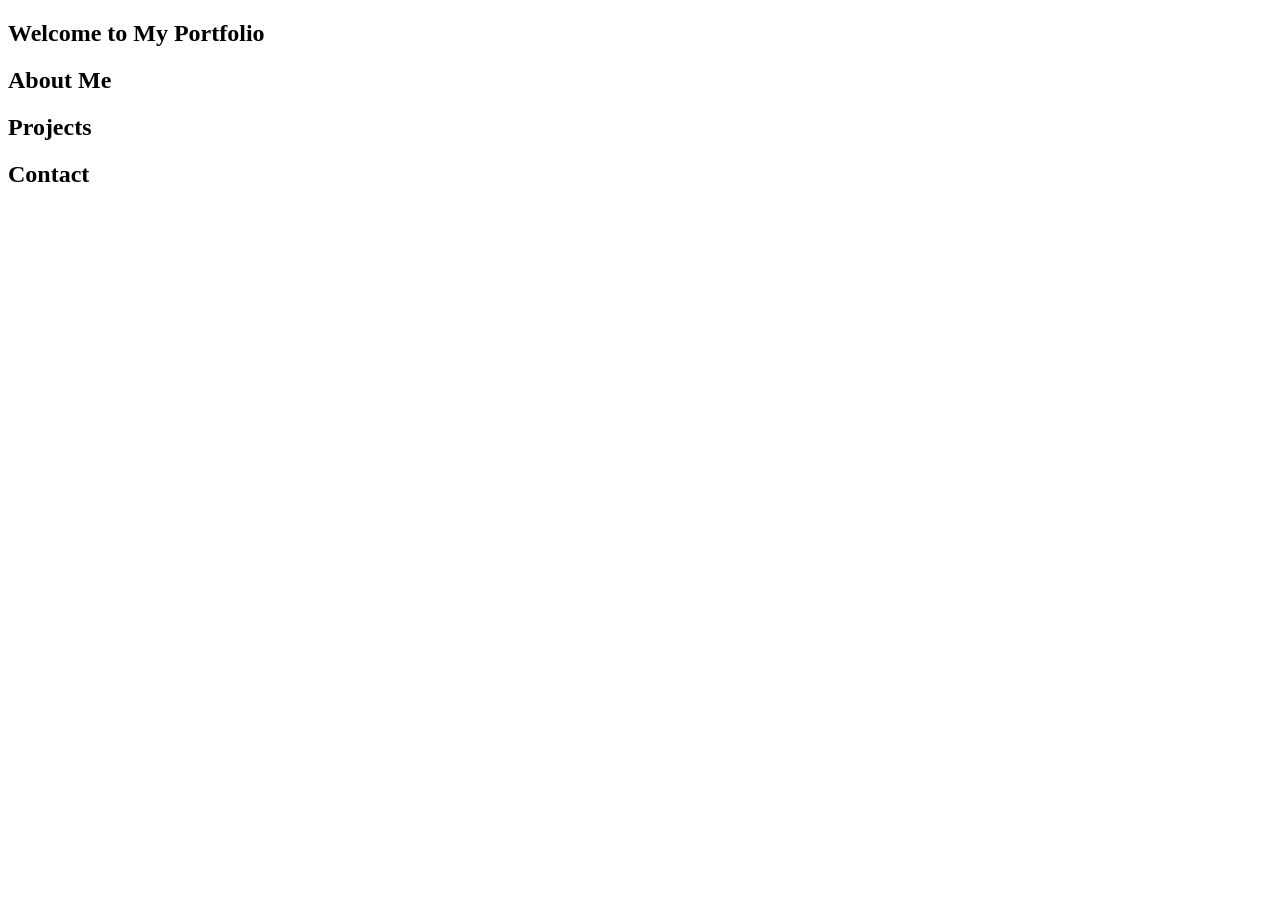
==== index.html @ 3492db06 "Update and rename Cloud.html to index.html" ====
<!-- index.html -->
<!DOCTYPE html>
<html lang="en">
<head>
  <meta charset="UTF-8">
  <meta name="viewport" content="width=device-width, initial-scale=1">
  <title>My Portfolio</title>
  <link rel="stylesheet" href="style.css">
</head>
<body>
  <section id="home">
    <h1>Welcome to My Portfolio</h1>
  </section>
  <section id="about">
    <h2>About Me</h2>
  </section>
  <section id="projects">
    <h2>Projects</h2>
  </section>
  <section id="contact">
    <h2>Contact</h2>
  </section>
</body>
</html>
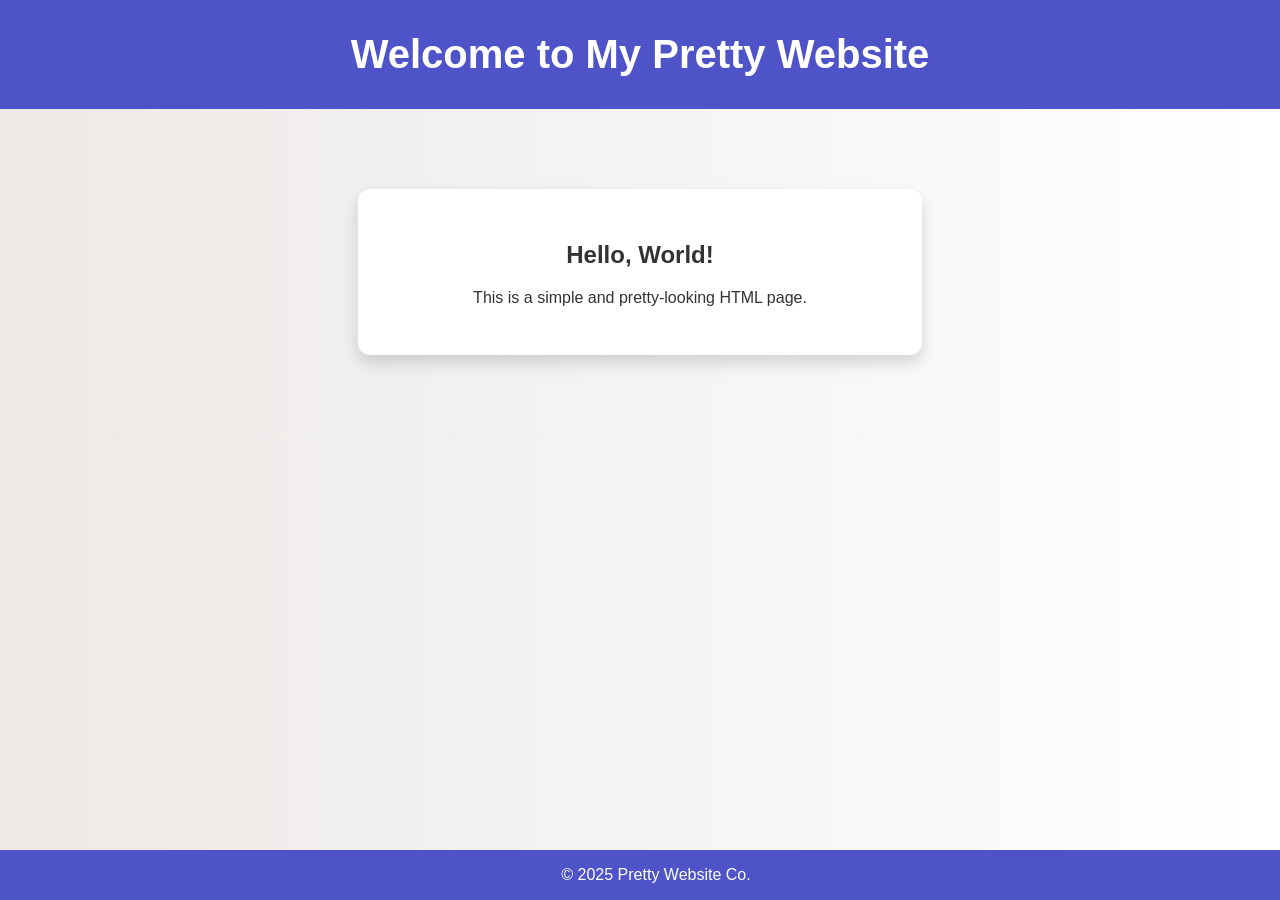
==== commit 2fdf4ef0: "Update index.html" ====
--- a/index.html
+++ b/index.html
@@ -1,24 +1,75 @@
-<!-- index.html -->
 <!DOCTYPE html>
 <html lang="en">
 <head>
-  <meta charset="UTF-8">
-  <meta name="viewport" content="width=device-width, initial-scale=1">
-  <title>My Portfolio</title>
-  <link rel="stylesheet" href="style.css">
+  <meta charset="UTF-8" />
+  <meta name="viewport" content="width=device-width, initial-scale=1.0" />
+  <title>Pretty Website</title>
+  <style>
+    body {
+      margin: 0;
+      font-family: 'Segoe UI', Tahoma, Geneva, Verdana, sans-serif;
+      background: linear-gradient(to right, #ece9e6, #ffffff);
+      color: #333;
+    }
+
+    header {
+      background-color: #4e54c8;
+      color: white;
+      padding: 2rem;
+      text-align: center;
+    }
+
+    header h1 {
+      margin: 0;
+      font-size: 2.5rem;
+    }
+
+    main {
+      padding: 3rem;
+      text-align: center;
+    }
+
+    .card {
+      background: white;
+      box-shadow: 0 8px 16px rgba(0, 0, 0, 0.15);
+      border-radius: 12px;
+      padding: 2rem;
+      max-width: 500px;
+      margin: 2rem auto;
+      transition: transform 0.3s;
+    }
+
+    .card:hover {
+      transform: scale(1.03);
+    }
+
+    footer {
+      background-color: #4e54c8;
+      color: white;
+      text-align: center;
+      padding: 1rem;
+      position: fixed;
+      bottom: 0;
+      width: 100%;
+    }
+  </style>
 </head>
 <body>
-  <section id="home">
-    <h1>Welcome to My Portfolio</h1>
-  </section>
-  <section id="about">
-    <h2>About Me</h2>
-  </section>
-  <section id="projects">
-    <h2>Projects</h2>
-  </section>
-  <section id="contact">
-    <h2>Contact</h2>
-  </section>
+
+  <header>
+    <h1>Welcome to My Pretty Website</h1>
+  </header>
+
+  <main>
+    <div class="card">
+      <h2>Hello, World!</h2>
+      <p>This is a simple and pretty-looking HTML page.</p>
+    </div>
+  </main>
+
+  <footer>
+    &copy; 2025 Pretty Website Co.
+  </footer>
+
 </body>
 </html>
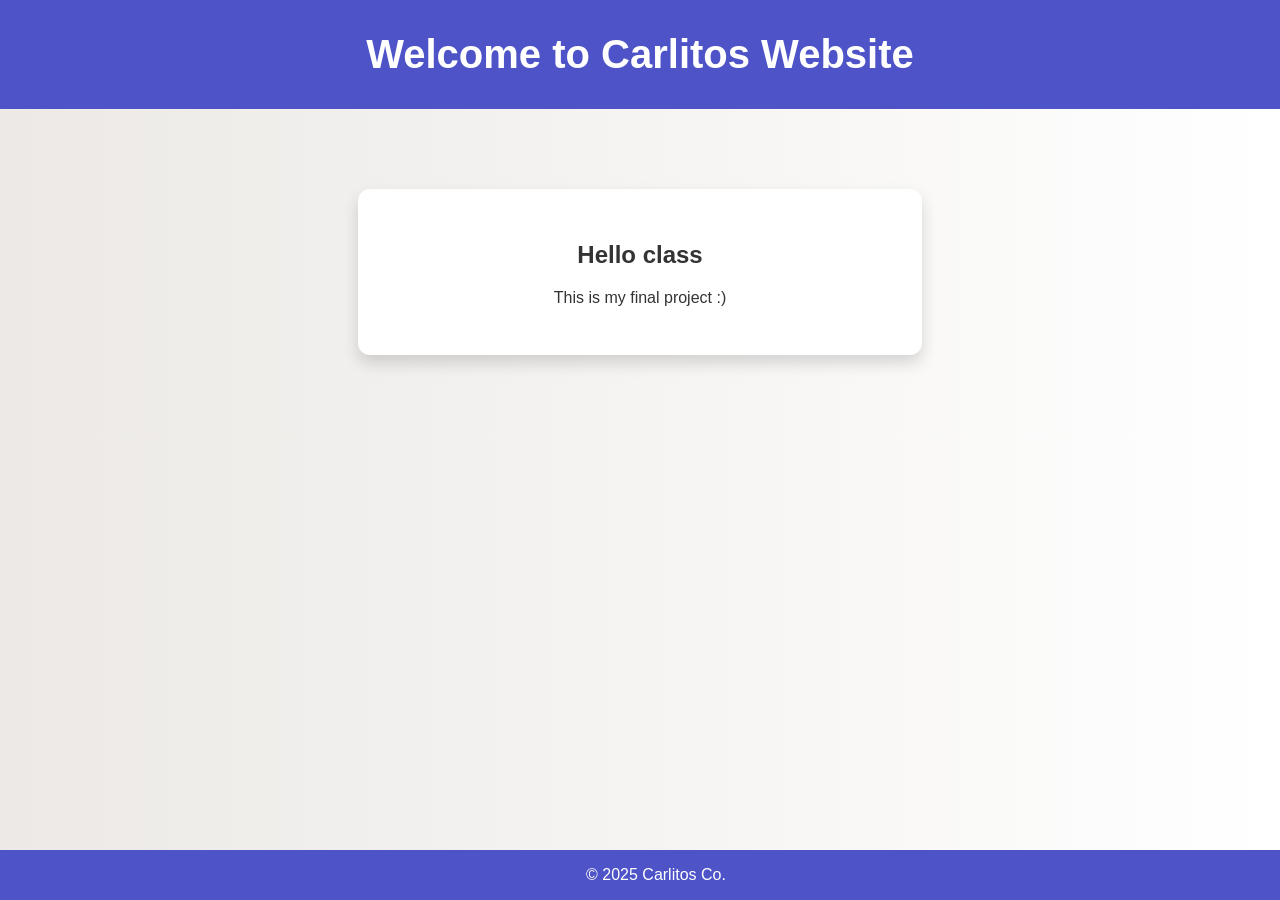
==== commit ea26e4c6: "Update index.html" ====
--- a/index.html
+++ b/index.html
@@ -57,18 +57,18 @@
 <body>
 
   <header>
-    <h1>Welcome to My Pretty Website</h1>
+    <h1>Welcome to Carlitos Website</h1>
   </header>
 
   <main>
     <div class="card">
-      <h2>Hello, World!</h2>
-      <p>This is a simple and pretty-looking HTML page.</p>
+      <h2>Hello class</h2>
+      <p>This is my final project :) </p>
     </div>
   </main>
 
   <footer>
-    &copy; 2025 Pretty Website Co.
+    &copy; 2025 Carlitos Co.
   </footer>
 
 </body>
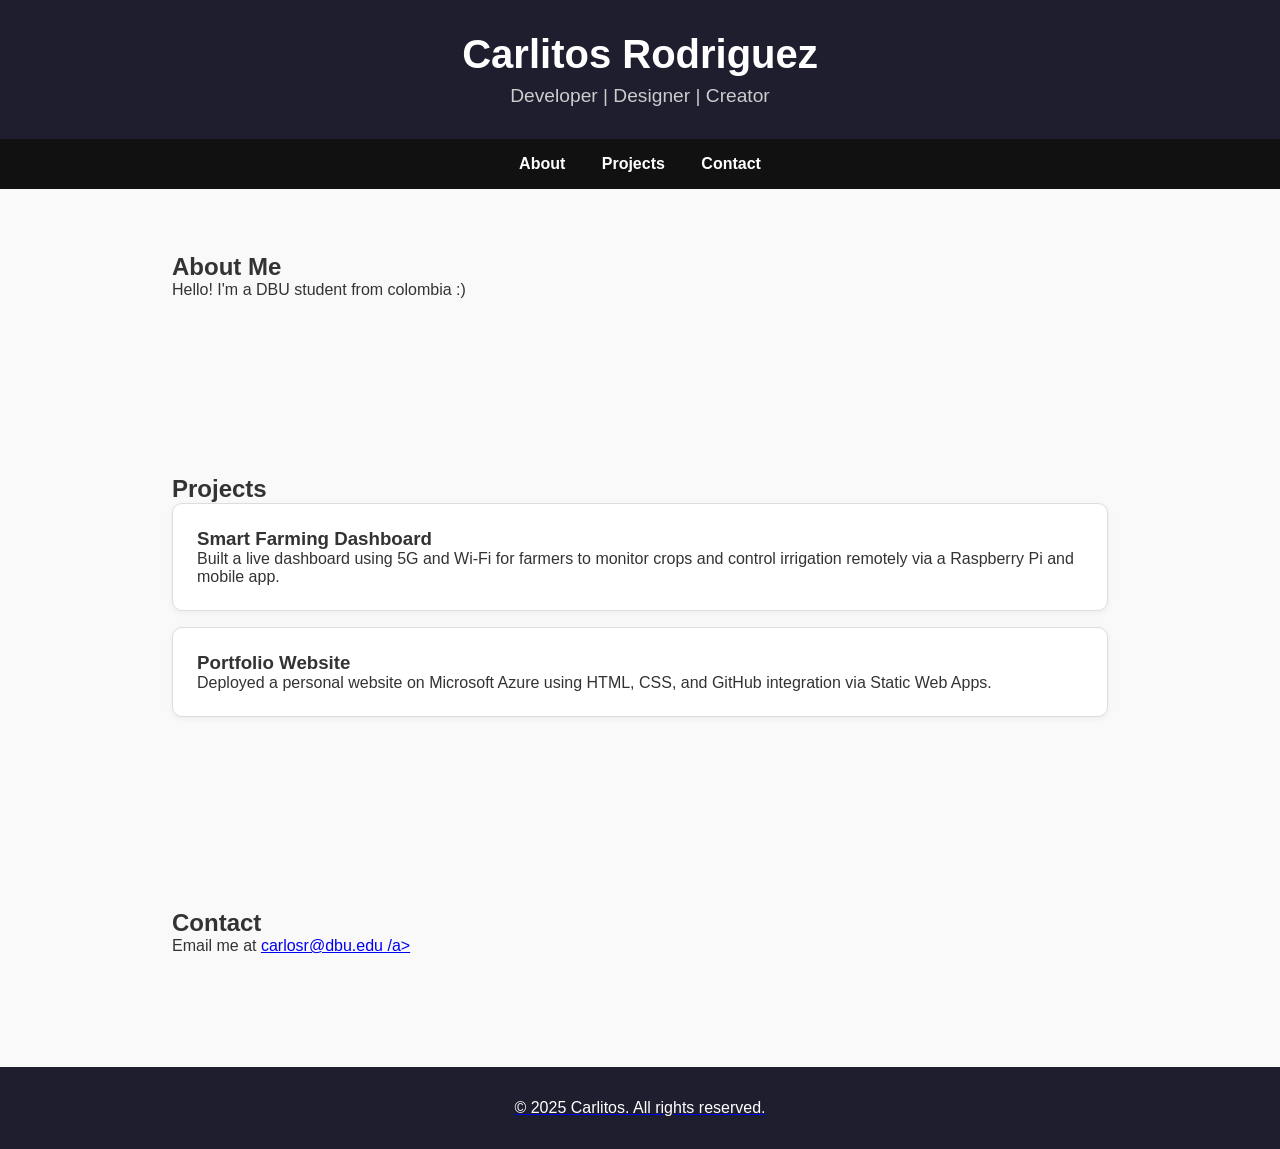
==== commit f6ff658b: "Update index.html" ====
--- a/index.html
+++ b/index.html
@@ -3,73 +3,86 @@
 <head>
   <meta charset="UTF-8" />
   <meta name="viewport" content="width=device-width, initial-scale=1.0" />
-  <title>Pretty Website</title>
+  <title>My Portfolio</title>
   <style>
-    body {
-      margin: 0;
-      font-family: 'Segoe UI', Tahoma, Geneva, Verdana, sans-serif;
-      background: linear-gradient(to right, #ece9e6, #ffffff);
-      color: #333;
+    * { margin: 0; padding: 0; box-sizing: border-box; font-family: 'Segoe UI', sans-serif; }
+    body { background: #f9f9f9; color: #333; }
+    header { background: #1e1e2f; color: white; padding: 2rem 1rem; text-align: center; }
+    header h1 { font-size: 2.5rem; margin-bottom: 0.5rem; }
+    header p { font-size: 1.2rem; color: #ccc; }
+
+    nav {
+      background: #111;
+      padding: 1rem;
+      text-align: center;
+    }
+    nav a {
+      color: #fff;
+      margin: 0 1rem;
+      text-decoration: none;
+      font-weight: bold;
+    }
+    nav a:hover {
+      color: #ffcc00;
     }
 
-    header {
-      background-color: #4e54c8;
-      color: white;
-      padding: 2rem;
-      text-align: center;
+    section { padding: 4rem 2rem; max-width: 1000px; margin: auto; }
+    .about, .projects, .contact {
+      margin-bottom: 3rem;
     }
-
-    header h1 {
-      margin: 0;
-      font-size: 2.5rem;
-    }
-
-    main {
-      padding: 3rem;
-      text-align: center;
-    }
-
-    .card {
+    .projects .card {
       background: white;
-      box-shadow: 0 8px 16px rgba(0, 0, 0, 0.15);
-      border-radius: 12px;
-      padding: 2rem;
-      max-width: 500px;
-      margin: 2rem auto;
-      transition: transform 0.3s;
-    }
-
-    .card:hover {
-      transform: scale(1.03);
+      border: 1px solid #ddd;
+      border-radius: 10px;
+      padding: 1.5rem;
+      margin-bottom: 1rem;
+      box-shadow: 0 2px 6px rgba(0,0,0,0.05);
     }
 
     footer {
-      background-color: #4e54c8;
+      text-align: center;
+      background: #1e1e2f;
       color: white;
-      text-align: center;
-      padding: 1rem;
-      position: fixed;
-      bottom: 0;
-      width: 100%;
+      padding: 2rem 1rem;
     }
   </style>
 </head>
 <body>
-
   <header>
-    <h1>Welcome to Carlitos Website</h1>
+    <h1>Carlitos Rodriguez</h1>
+    <p>Developer | Designer | Creator</p>
   </header>
 
-  <main>
+  <nav>
+    <a href="#about">About</a>
+    <a href="#projects">Projects</a>
+    <a href="#contact">Contact</a>
+  </nav>
+
+  <section id="about" class="about">
+    <h2>About Me</h2>
+    <p>Hello! I'm a DBU student from colombia :) </p>
+  </section>
+
+  <section id="projects" class="projects">
+    <h2>Projects</h2>
     <div class="card">
-      <h2>Hello class</h2>
-      <p>This is my final project :) </p>
+      <h3>Smart Farming Dashboard</h3>
+      <p>Built a live dashboard using 5G and Wi-Fi for farmers to monitor crops and control irrigation remotely via a Raspberry Pi and mobile app.</p>
     </div>
-  </main>
+    <div class="card">
+      <h3>Portfolio Website</h3>
+      <p>Deployed a personal website on Microsoft Azure using HTML, CSS, and GitHub integration via Static Web Apps.</p>
+    </div>
+  </section>
+
+  <section id="contact" class="contact">
+    <h2>Contact</h2>
+    <p>Email me at <a href="carlosr.dbu@edu">carlosr@dbu.edu /a></p>
+  </section>
 
   <footer>
-    &copy; 2025 Carlitos Co.
+    <p>&copy; 2025 Carlitos. All rights reserved.</p>
   </footer>
-
 </body>
 </html>
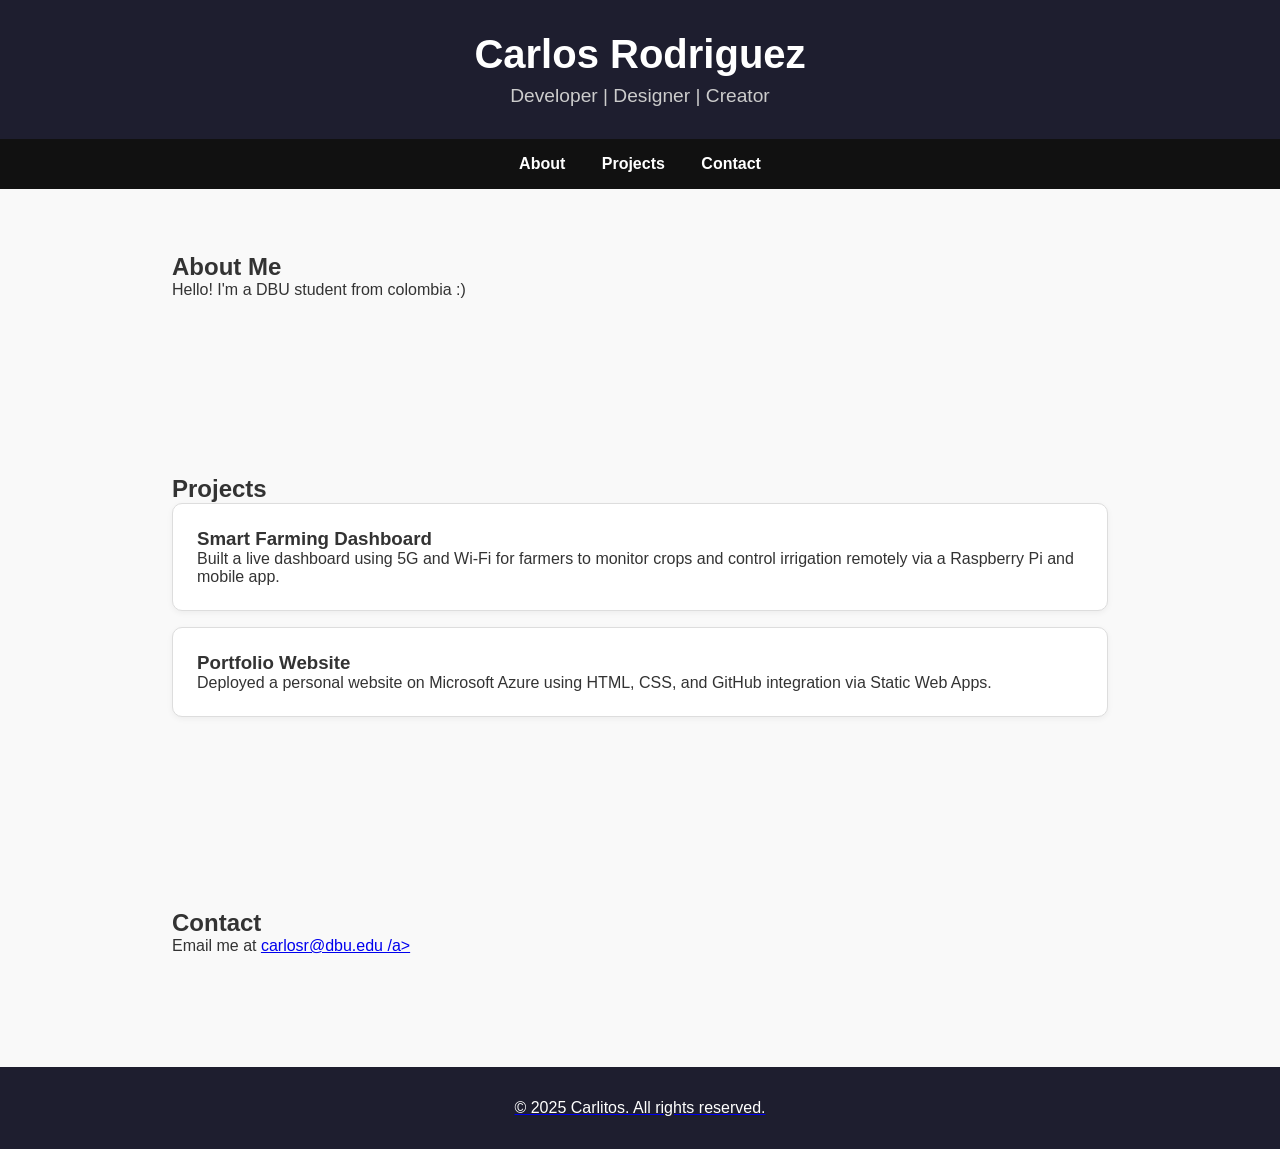
==== commit 90c8f45b: "Update index.html" ====
--- a/index.html
+++ b/index.html
@@ -49,7 +49,7 @@
 </head>
 <body>
   <header>
-    <h1>Carlitos Rodriguez</h1>
+    <h1>Carlos Rodriguez</h1>
     <p>Developer | Designer | Creator</p>
   </header>
 
